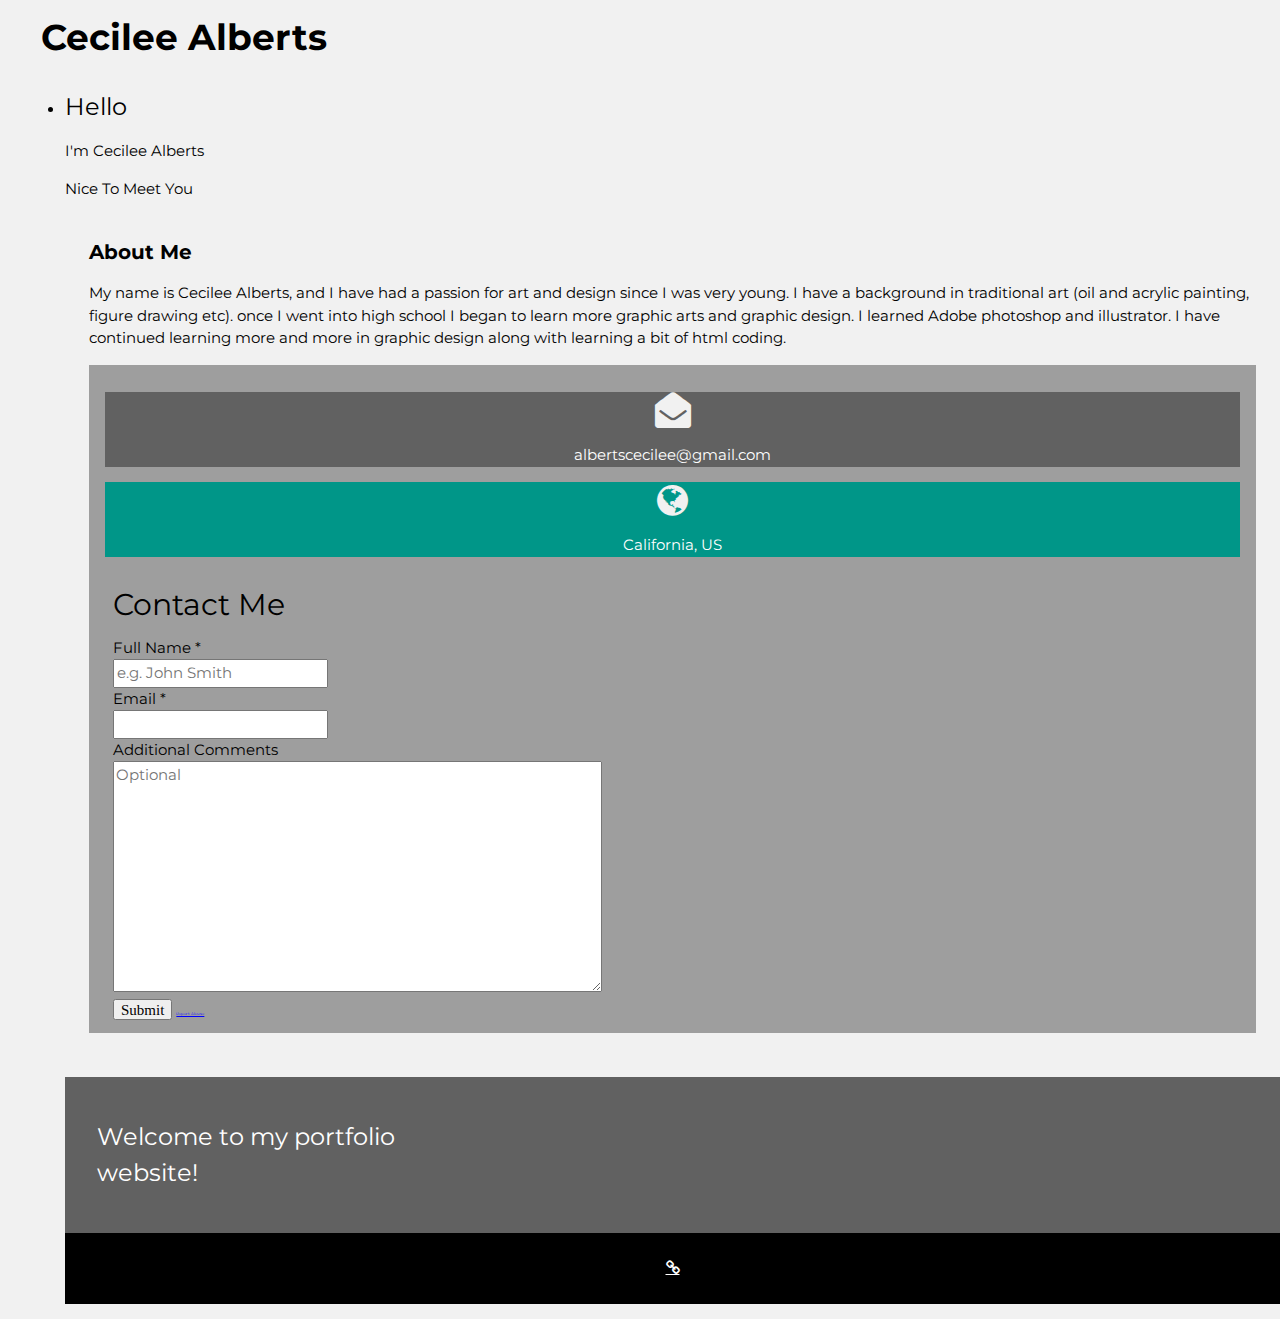
==== about-me.html @ e41213e2 "new idea" ====
<!DOCTYPE html>
<html>
<title>About Me</title>
<meta charset="UTF-8">
<meta name="viewport" content="width=device-width, initial-scale=1">
<link rel="stylesheet" href="https://www.w3schools.com/w3css/4/w3.css">
<link href="https://fonts.googleapis.com/css?family=Montserrat:600i" rel="stylesheet">
<link rel="stylesheet" href="https://cdnjs.cloudflare.com/ajax/libs/font-awesome/4.7.0/css/font-awesome.min.css">
<script src="bootstrap.js"></script>
<style>
body,h1,h2,h3,h4,h5,h6 {font-family:'Montserrat', sans-serif;}
</style>
<body class="w3-light-grey w3-content" style="max-width:1600px">
  <!-- Home page -->
<div class="m-scene" id="main">
  <div class="m-header scene_element scene_element--fadein">
  </div>
  <div class="m-page scene_element scene_element--fadeinup">
  </div>
</div>

<!-- !PAGE CONTENT! -->
<div class="w3-main" style="margin-left:25px">
  <!-- Header -->
  <header id="portfolio">
    <span class="w3-button w3-hide-large w3-xxlarge w3-hover-text-grey" onclick="w3_open()"><i class="fa fa-bars"></i></span>
    <div class="w3-container">
    <h1><b>Cecilee Alberts</b></h1>

    </div>
  </header>
  <!-- Images of Me -->
  <ul class="ch-grid">
<li>
  <div class="ch-item ch-img-1">
    <div class="ch-info">
      <h3>Hello</h3>
      <p>I'm Cecilee Alberts</p>
      <p> Nice To Meet You</a></p>
    </div>
  </div>
</li>

  <div class="w3-container w3-padding-large" style="margin-bottom:32px">
    <h4><b>About Me</b></h4>
    <p>My name is Cecilee Alberts, and I have had a passion for art and design since I was very young. I have a background in traditional art (oil and acrylic painting, figure drawing etc). once I went into high school I began to learn more graphic arts and graphic design.  I learned Adobe photoshop and illustrator. I have continued learning more and more in graphic design along with learning a bit of html coding.</p>
  <!-- Contact Section -->
  <div class="w3-container w3-padding-large w3-grey">
    <div class="w3-row-padding w3-center w3-padding-10" style="margin:0 -16px">
      <div class="w3-second w3-dark-grey">
        <p><i class="fa fa-envelope-open w3-xxlarge w3-text-light-grey"></i></p>
        <p>albertscecilee@gmail.com</p>
      </div>
      <div class="w3-second w3-teal">
        <p><i class="fa fa-globe w3-xxlarge w3-text-light-grey"></i></p>
        <p>California, US</p>
      </div>
    </div>
    <form id="form2" name="form2" class="" accept-charset="UTF-8" autocomplete="off" enctype="multipart/form-data" method="post" novalidate
          action="https://calberts4.wufoo.com/forms/mzydoae0enbft7/#public">

    <header id="header" class="">
    <h2 class="0">Contact Me</h2>
    <div class=""></div>
    </header>
    <label class="" id="title1" for="Field1">
    Full Name
    *
    </label>
    <div>
    <input id="Field1" name="Field1" type="text" class="" value="" maxlength="255" tabindex="1" onkeyup="" required placeholder="e.g. John Smith" />
    </div>
    <label class="" id="title2" for="Field2">
    Email
    *
    </label>
    <div>
    <input id="Field2" name="Field2" type="text" class="" value="" maxlength="255" tabindex="2" onkeyup=""       required placeholder="" />
    </div>
    <label class="" id="title4" for="Field4">
    Additional Comments
    </label>

    <div>
    <textarea id="Field4"
    name="Field4"
    class="field textarea medium"
    spellcheck="true"
    rows="10" cols="50"

    tabindex="3"
    onkeyup=""
    placeholder="Optional"
           ></textarea>

    </div>
    <div>

                        <input id="saveForm" name="saveForm" class="fa fa-paper-plane"
        type="submit" value="Submit"
     />
    <a href="https://master.wufoo.com/forms/m7p0x3/def/field1=calberts4.wufoo.com/forms/contact-me/"
    target="_blank"
    style="font-size:25% !important;visibility:visible !important;display:inline !important;
    background:none !important;border:none !important;color:blue !important;
    text-indent:0 !important;text-decoration:underline !important;position:static !important;
    margin:0 !important;padding:0 !important;overflow:none !important
    width:auto !important;height:auto !important;">Report Abuse</a>
    </div>

    <input type="hidden" id="idstamp" name="idstamp" value="ulTip/Mk3/8yUzjsWqxmBrkLUh0vHtAZ4lnDnHWR54Y=" />
    </form>


    </div><!--container-->
  </div>

  <!-- Footer -->
  <footer class="w3-container w3-padding-32 w3-dark-grey">
  <div class="w3-row-padding">
    <div class="w3-third">
      <h3>Welcome to my portfolio website!</h3>
  </footer>

  <div class="w3-black w3-center w3-padding-24"><a href="https://www.w3schools.com/w3css/default.asp" title="W3.CSS" target="_blank" class="fa fa-link"class="w3-hover-opacity"></a></div>

<!-- End page content -->
</div>

<script>
// Script to open and close sidebar
function w3_open() {
    document.getElementById("mySidebar").style.display = "block";
    document.getElementById("myOverlay").style.display = "block";
}

function w3_close() {
    document.getElementById("mySidebar").style.display = "none";
    document.getElementById("myOverlay").style.display = "none";
}
</script>

</body>
</html>
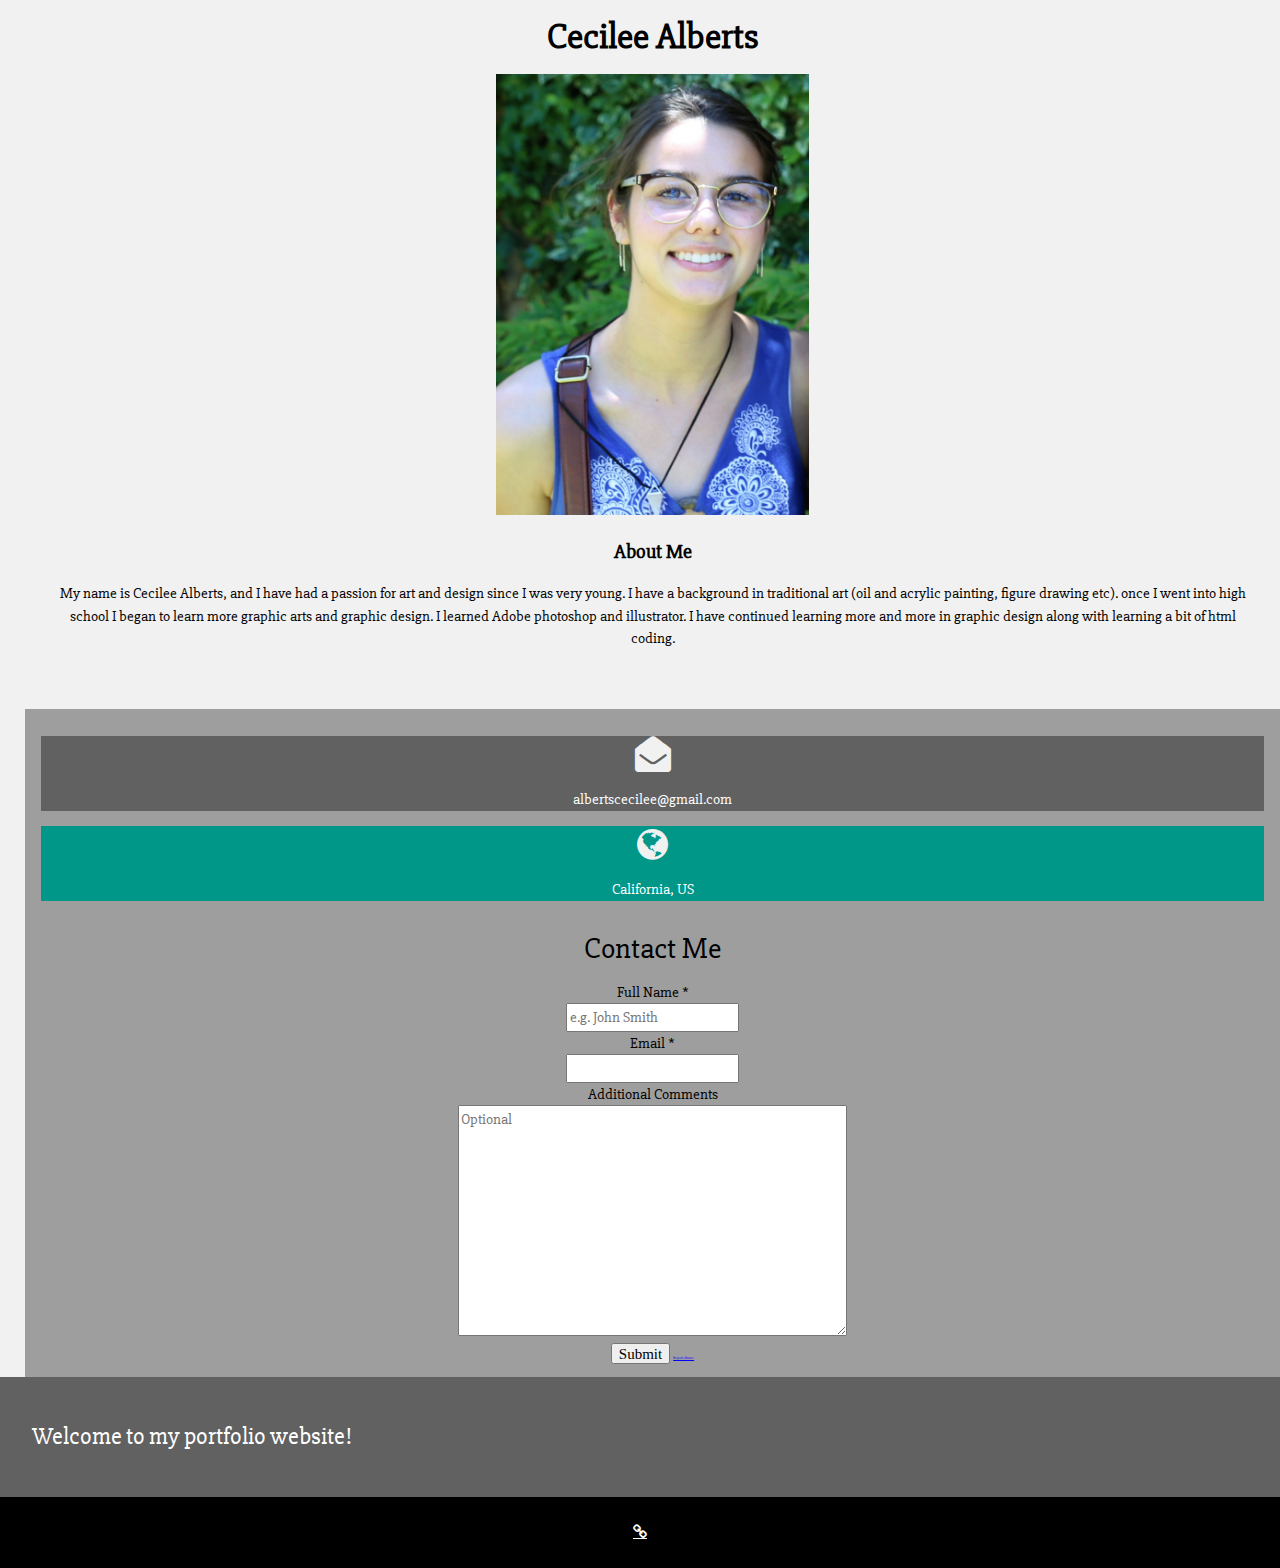
==== commit b7ec71d9: "updated files" ====
--- a/about-me.html
+++ b/about-me.html
@@ -4,11 +4,11 @@
 <meta charset="UTF-8">
 <meta name="viewport" content="width=device-width, initial-scale=1">
 <link rel="stylesheet" href="https://www.w3schools.com/w3css/4/w3.css">
-<link href="https://fonts.googleapis.com/css?family=Montserrat:600i" rel="stylesheet">
+<link href="https://fonts.googleapis.com/css?family=Slabo+27px" rel="stylesheet">
 <link rel="stylesheet" href="https://cdnjs.cloudflare.com/ajax/libs/font-awesome/4.7.0/css/font-awesome.min.css">
 <script src="bootstrap.js"></script>
 <style>
-body,h1,h2,h3,h4,h5,h6 {font-family:'Montserrat', sans-serif;}
+body,h1,h2,h3,h4,h5,h6 {font-family:'Slabo 27px', serif;}
 </style>
 <body class="w3-light-grey w3-content" style="max-width:1600px">
   <!-- Home page -->
@@ -22,7 +22,7 @@
 <!-- !PAGE CONTENT! -->
 <div class="w3-main" style="margin-left:25px">
   <!-- Header -->
-  <header id="portfolio">
+<center><header id="portfolio">
     <span class="w3-button w3-hide-large w3-xxlarge w3-hover-text-grey" onclick="w3_open()"><i class="fa fa-bars"></i></span>
     <div class="w3-container">
     <h1><b>Cecilee Alberts</b></h1>
@@ -30,20 +30,12 @@
     </div>
   </header>
   <!-- Images of Me -->
-  <ul class="ch-grid">
-<li>
-  <div class="ch-item ch-img-1">
-    <div class="ch-info">
-      <h3>Hello</h3>
-      <p>I'm Cecilee Alberts</p>
-      <p> Nice To Meet You</a></p>
-    </div>
-  </div>
-</li>
+<img src="images/cecilee.JPG"style="width:25%">
 
   <div class="w3-container w3-padding-large" style="margin-bottom:32px">
     <h4><b>About Me</b></h4>
     <p>My name is Cecilee Alberts, and I have had a passion for art and design since I was very young. I have a background in traditional art (oil and acrylic painting, figure drawing etc). once I went into high school I began to learn more graphic arts and graphic design.  I learned Adobe photoshop and illustrator. I have continued learning more and more in graphic design along with learning a bit of html coding.</p>
+  </center>
   <!-- Contact Section -->
   <div class="w3-container w3-padding-large w3-grey">
     <div class="w3-row-padding w3-center w3-padding-10" style="margin:0 -16px">
@@ -59,7 +51,7 @@
     <form id="form2" name="form2" class="" accept-charset="UTF-8" autocomplete="off" enctype="multipart/form-data" method="post" novalidate
           action="https://calberts4.wufoo.com/forms/mzydoae0enbft7/#public">
 
-    <header id="header" class="">
+    <center><header id="header" class="">
     <h2 class="0">Contact Me</h2>
     <div class=""></div>
     </header>
@@ -113,7 +105,7 @@
 
 
     </div><!--container-->
-  </div>
+  </div></center>
 
   <!-- Footer -->
   <footer class="w3-container w3-padding-32 w3-dark-grey">
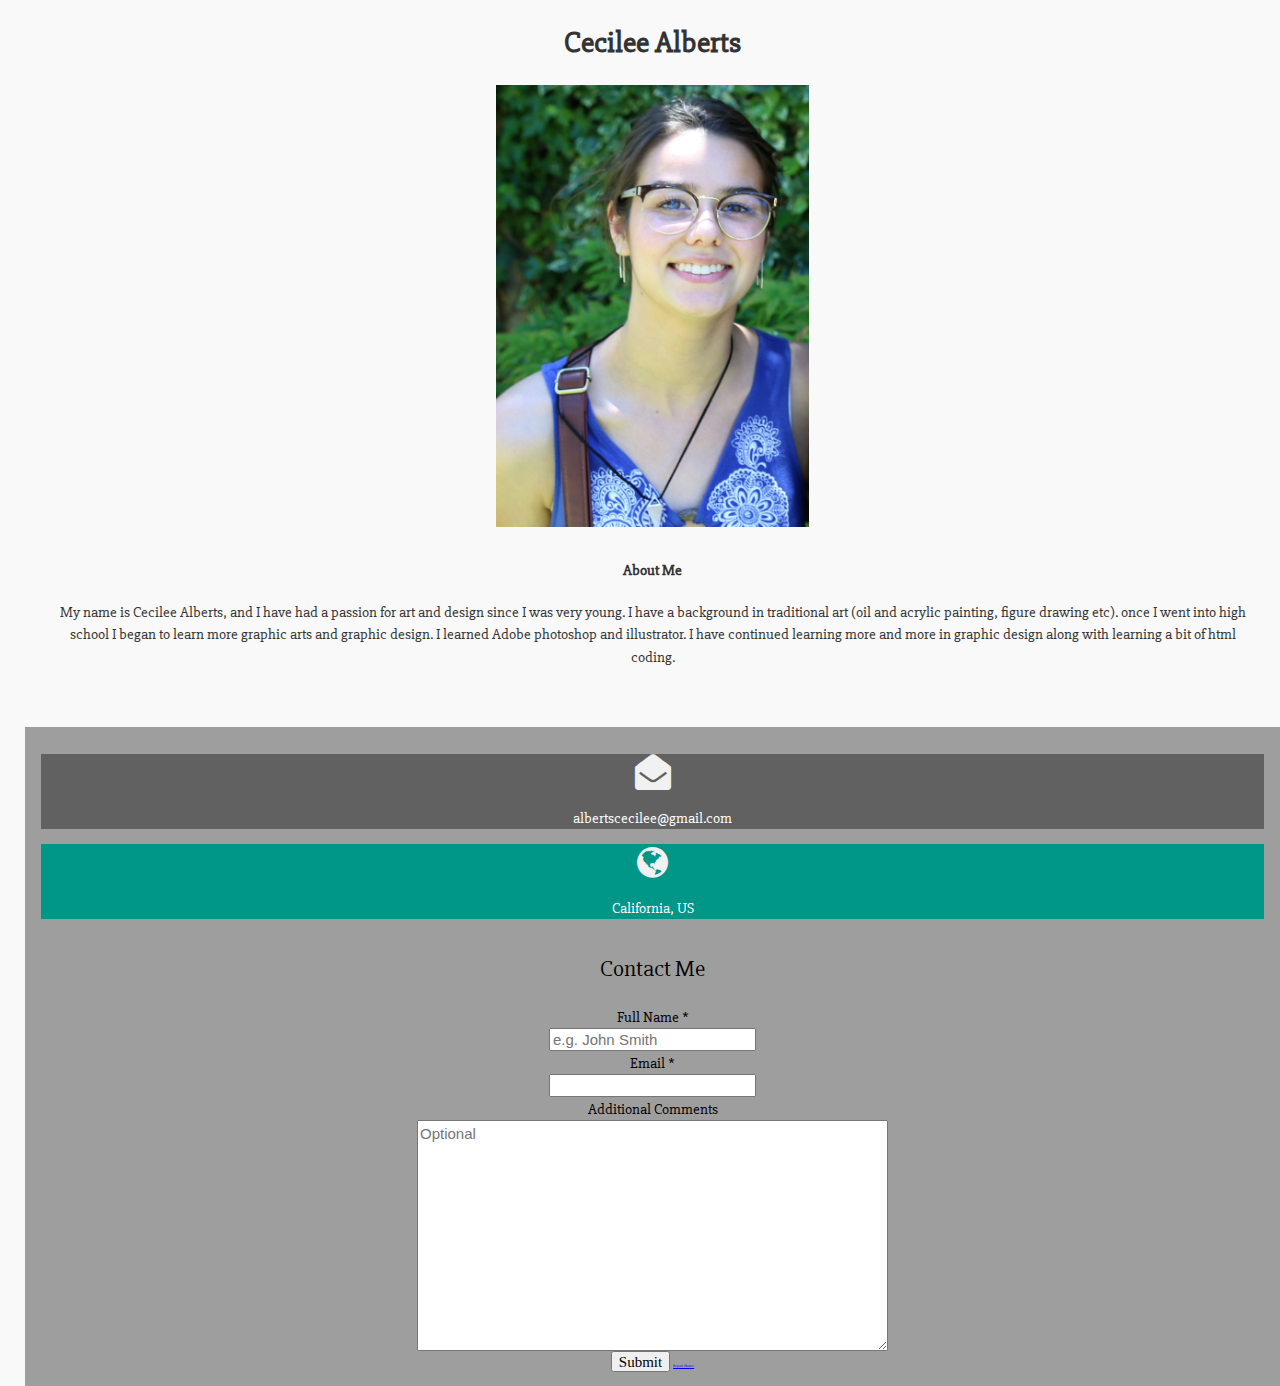
==== commit 4473608c: "Add files via upload" ====
--- a/about-me.html
+++ b/about-me.html
@@ -6,11 +6,13 @@
 <link rel="stylesheet" href="https://www.w3schools.com/w3css/4/w3.css">
 <link href="https://fonts.googleapis.com/css?family=Slabo+27px" rel="stylesheet">
 <link rel="stylesheet" href="https://cdnjs.cloudflare.com/ajax/libs/font-awesome/4.7.0/css/font-awesome.min.css">
+<link  rel="stylesheet" href="demo.css">
+<link  rel="stylesheet" href="style3.css">
 <script src="bootstrap.js"></script>
+<script src="modernizr.custom.79639.js"></script>
 <style>
 body,h1,h2,h3,h4,h5,h6 {font-family:'Slabo 27px', serif;}
 </style>
-<body class="w3-light-grey w3-content" style="max-width:1600px">
   <!-- Home page -->
 <div class="m-scene" id="main">
   <div class="m-header scene_element scene_element--fadein">
@@ -23,10 +25,9 @@
 <div class="w3-main" style="margin-left:25px">
   <!-- Header -->
 <center><header id="portfolio">
-    <span class="w3-button w3-hide-large w3-xxlarge w3-hover-text-grey" onclick="w3_open()"><i class="fa fa-bars"></i></span>
     <div class="w3-container">
     <h1><b>Cecilee Alberts</b></h1>
-
+  
     </div>
   </header>
   <!-- Images of Me -->
@@ -108,29 +109,3 @@
   </div></center>
 
   <!-- Footer -->
-  <footer class="w3-container w3-padding-32 w3-dark-grey">
-  <div class="w3-row-padding">
-    <div class="w3-third">
-      <h3>Welcome to my portfolio website!</h3>
-  </footer>
-
-  <div class="w3-black w3-center w3-padding-24"><a href="https://www.w3schools.com/w3css/default.asp" title="W3.CSS" target="_blank" class="fa fa-link"class="w3-hover-opacity"></a></div>
-
-<!-- End page content -->
-</div>
-
-<script>
-// Script to open and close sidebar
-function w3_open() {
-    document.getElementById("mySidebar").style.display = "block";
-    document.getElementById("myOverlay").style.display = "block";
-}
-
-function w3_close() {
-    document.getElementById("mySidebar").style.display = "none";
-    document.getElementById("myOverlay").style.display = "none";
-}
-</script>
-
-</body>
-</html>
--- a/demo.css
+++ b/demo.css
@@ -0,0 +1,142 @@
+@import url('normalize.css');
+
+/* General Demo Style */
+body{
+	font-family: Cambria, Georgia, serif;
+	background: #f9f9f9 url(../images/bg.jpg);
+	font-weight: 300;
+	font-size: 15px;
+	color: #333;
+	-webkit-font-smoothing: antialiased;
+	overflow-y: scroll;
+	overflow-x: hidden;
+}
+a{
+	color: #555;
+	text-decoration: none;
+}
+.container{
+	width: 100%;
+	position: relative;
+}
+.clr{
+	clear: both;
+	padding: 0;
+	height: 0;
+	margin: 0;
+}
+.main{
+	width: 90%;
+	margin: 0 auto;
+	position: relative;
+}
+.container > header{
+	margin: 10px;
+	padding: 20px 10px 10px 10px;
+	position: relative;
+	display: block;
+	text-shadow: 1px 1px 1px rgba(0,0,0,0.2);
+    text-align: center;
+}
+.container > header h1{
+	font-size: 32px;
+	line-height: 32px;
+	margin: 0;
+	position: relative;
+	font-weight: 300;
+	color: #777;
+	text-shadow: 1px 1px 1px rgba(255,255,255,0.7);
+}
+.container > header h2{
+	font-size: 14px;
+	font-weight: 300;
+	font-style: italic;
+	margin: 0;
+	padding: 15px 0 5px 0;
+	color: #888;
+	text-shadow: 1px 1px 1px rgba(255,255,255,0.9);
+}
+/* Header Style */
+.codrops-top{
+	line-height: 24px;
+	font-size: 11px;
+	background: #fff;
+	background: rgba(255, 255, 255, 0.6);
+	text-transform: uppercase;
+	z-index: 9999;
+	position: relative;
+	box-shadow: 1px 0px 2px rgba(0,0,0,0.1);
+}
+.codrops-top a{
+	padding: 0px 10px;
+	letter-spacing: 1px;
+	color: #333;
+	display: inline-block;
+}
+.codrops-top a:hover{
+	background: rgba(255,255,255,0.3);
+}
+.codrops-top span.right{
+	float: right;
+}
+.codrops-top span.right a{
+	float: left;
+	display: block;
+}
+/* Demo Buttons Style */
+.codrops-demos{
+    text-align:center;
+	display: block;
+	line-height: 30px;
+	padding: 5px 0px;
+}
+.codrops-demos a{
+    display: inline-block;
+	font-style: italic;
+	margin: 0px 4px;
+	padding: 0px 6px;
+	color: #aaa;
+	line-height: 20px;	
+	font-size: 13px;
+	text-shadow: 1px 1px 1px #fff;
+	border: 1px solid #fff;
+	background: #ffffff; /* Old browsers */
+	background: -moz-linear-gradient(top, #ffffff 0%, #f6f6f6 47%, #ededed 100%); /* FF3.6+ */
+	background: -webkit-gradient(linear, left top, left bottom, color-stop(0%,#ffffff), color-stop(47%,#f6f6f6), color-stop(100%,#ededed)); /* Chrome,Safari4+ */
+	background: -webkit-linear-gradient(top, #ffffff 0%,#f6f6f6 47%,#ededed 100%); /* Chrome10+,Safari5.1+ */
+	background: -o-linear-gradient(top, #ffffff 0%,#f6f6f6 47%,#ededed 100%); /* Opera 11.10+ */
+	background: -ms-linear-gradient(top, #ffffff 0%,#f6f6f6 47%,#ededed 100%); /* IE10+ */
+	background: linear-gradient(top, #ffffff 0%,#f6f6f6 47%,#ededed 100%); /* W3C */
+	filter: progid:DXImageTransform.Microsoft.gradient( startColorstr='#ffffff', endColorstr='#ededed',GradientType=0 ); /* IE6-9 */
+	box-shadow: 0 1px 1px rgba(0, 0, 0, 0.1);
+}
+.codrops-demos a:hover{
+	color: #333;
+	background: #fff;
+}
+.codrops-demos a:active{
+	background: #fff;
+}
+.codrops-demos a.current-demo,
+.codrops-demos a.current-demo:hover{
+	background: #f0f0f0;
+	border-color: #d9d9d9;
+	color: #aaa;
+	box-shadow: 0 1px 1px rgba(255,255,255,0.7);
+	filter: progid:DXImageTransform.Microsoft.gradient( startColorstr='#f6f6f6', endColorstr='#f6f6f6',GradientType=0 ); /* IE6-9 */
+}
+
+.support-note span{
+	color: #ac375d;
+	font-size: 16px;
+	display: none;
+	font-weight: bold;
+	text-align: center;
+	padding: 5px 0;
+}
+.no-cssanimations .support-note span.no-cssanimations,
+.no-csstransforms .support-note span.no-csstransforms,
+.no-csstransforms3d .support-note span.no-csstransforms3d,
+.no-csstransitions .support-note span.no-csstransitions{
+	display: block;
+}--- a/style3.css
+++ b/style3.css
@@ -0,0 +1,161 @@
+.ch-item {
+	width: 100%;
+	height: 100%;
+	border-radius: 50%;
+	position: relative;
+	cursor: default;
+	box-shadow: 0 1px 3px rgba(0,0,0,0.2);
+}
+
+.ch-thumb {
+	width: 100%;
+	height: 100%;
+	border-radius: 50%;
+	overflow: hidden;
+	position: absolute;
+	box-shadow: inset 0 0 0 15px rgba(255,255,255, 0.5);
+
+	-webkit-transform-origin: 95% 40%;
+	-moz-transform-origin: 95% 40%;
+	-o-transform-origin: 95% 40%;
+	-ms-transform-origin: 95% 40%;
+	transform-origin: 95% 40%;
+
+	-webkit-transition: all 0.3s ease-in-out;
+	-moz-transition: all 0.3s ease-in-out;
+	-o-transition: all 0.3s ease-in-out;
+	-ms-transition: all 0.3s ease-in-out;
+	transition: all 0.3s ease-in-out;
+}
+
+.ch-thumb:after {
+	content: '';
+	width: 8px;
+	height: 8px;
+	position: absolute;
+	border-radius: 50%;
+	top: 40%;
+	left: 95%;
+	margin: -4px 0 0 -4px;
+	background: rgb(14,14,14);
+	background: -moz-radial-gradient(center, ellipse cover, rgba(14,14,14,1) 0%, rgba(125,126,125,1) 100%);
+	background: -webkit-gradient(radial, center center, 0px, center center, 100%, color-stop(0%,rgba(14,14,14,1)), color-stop(100%,rgba(125,126,125,1)));
+	background: -webkit-radial-gradient(center, ellipse cover, rgba(14,14,14,1) 0%,rgba(125,126,125,1) 100%);
+	background: -o-radial-gradient(center, ellipse cover, rgba(14,14,14,1) 0%,rgba(125,126,125,1) 100%);
+	background: -ms-radial-gradient(center, ellipse cover, rgba(14,14,14,1) 0%,rgba(125,126,125,1) 100%);
+	background: radial-gradient(ellipse at center, rgba(14,14,14,1) 0%,rgba(125,126,125,1) 100%);
+	box-shadow: 0 0 1px rgba(255,255,255,0.9);
+}
+
+.ch-img-1 {
+	background-image: url(/images/paint-spatter-pink.jpg);
+	z-index: 12;
+}
+
+.ch-img-2 {
+	background-image: url(/images/paint-spatter-blue.jpg);
+	z-index: 11;
+}
+
+
+.ch-info {
+	position: absolute;
+	width: 100%;
+	height: 100%;
+	border-radius: 50%;
+	overflow: hidden;
+	background: #000 url(/images/noise.png);
+	box-shadow: inset 0 0 0 5px rgba(0,0,0,0.05);
+}
+
+.ch-info h3 {
+	color: #fff;
+	text-transform: uppercase;
+	position: relative;
+	letter-spacing: 2px;
+	font-size: 18px;
+	margin: 0 60px;
+	padding: 22px 0 0 0;
+	height: 85px;
+	font-family: 'Slabo 27px', serif;
+	text-shadow:
+		0 0 1px #fff,
+		0 1px 2px rgba(0,0,0,0.3);
+}
+
+.ch-info p {
+	color: #fff;
+	padding: 10px 5px;
+	font-family: 'Slabo 27px', serif;
+	margin: 0 30px;
+	font-size: 12px;
+	border-top: 1px solid rgba(255,255,255,0.5);
+}
+
+.ch-info p a {
+	display: block;
+	color: #333;
+	width: 80px;
+	height: 80px;
+	background: rgba(255,255,255,0.3);
+	border-radius: 50%;
+	color: #fff;
+	font-style: normal;
+	font-weight: 700;
+	text-transform: uppercase;
+	font-size: 9px;
+	letter-spacing: 1px;
+	padding-top: 24px;
+	margin: 7px auto 0;
+	font-family: 'Slabo 27px', serif;
+	opacity: 0;
+
+	-webkit-transition:
+		-webkit-transform 0.3s ease-in-out 0.2s,
+		opacity 0.3s ease-in-out 0.2s,
+		background 0.2s linear 0s;
+	-moz-transition:
+		-moz-transform 0.3s ease-in-out 0.2s,
+		opacity 0.3s ease-in-out 0.2s,
+		background 0.2s linear 0s;
+	-o-transition:
+		-o-transform 0.3s ease-in-out 0.2s,
+		opacity 0.3s ease-in-out 0.2s,
+		background 0.2s linear 0s;
+	-ms-transition:
+		-ms-transform 0.3s ease-in-out 0.2s,
+		opacity 0.3s ease-in-out 0.2s,
+		background 0.2s linear 0s;
+	transition:
+		transform 0.3s ease-in-out 0.2s,
+		opacity 0.3s ease-in-out 0.2s,
+		background 0.2s linear 0s;
+
+	-webkit-transform: translateX(60px) rotate(90deg);
+	-moz-transform: translateX(60px) rotate(90deg);
+	-o-transform: translateX(60px) rotate(90deg);
+	-ms-transform: translateX(60px) rotate(90deg);
+	transform: translateX(60px) rotate(90deg);
+
+	-webkit-backface-visibility: hidden;
+}
+
+.ch-info p a:hover {
+	background: rgba(255,255,255,0.5);
+}
+.ch-item:hover .ch-thumb {
+	box-shadow: inset 0 0 0 15px rgba(255,255,255, 0.5), 0 1px 3px rgba(0,0,0,0.2);
+	-webkit-transform: rotate(-110deg);
+	-moz-transform: rotate(-110deg);
+	-o-transform: rotate(-110deg);
+	-ms-transform: rotate(-110deg);
+	transform: rotate(-110deg);
+}
+.ch-item:hover .ch-info p a{
+	opacity: 1;
+	-webkit-transform: translateX(0px) rotate(0deg);
+	-moz-transform: translateX(0px) rotate(0deg);
+	-o-transform: translateX(0px) rotate(0deg);
+	-ms-transform: translateX(0px) rotate(0deg);
+	transform: translateX(0px) rotate(0deg);
+}
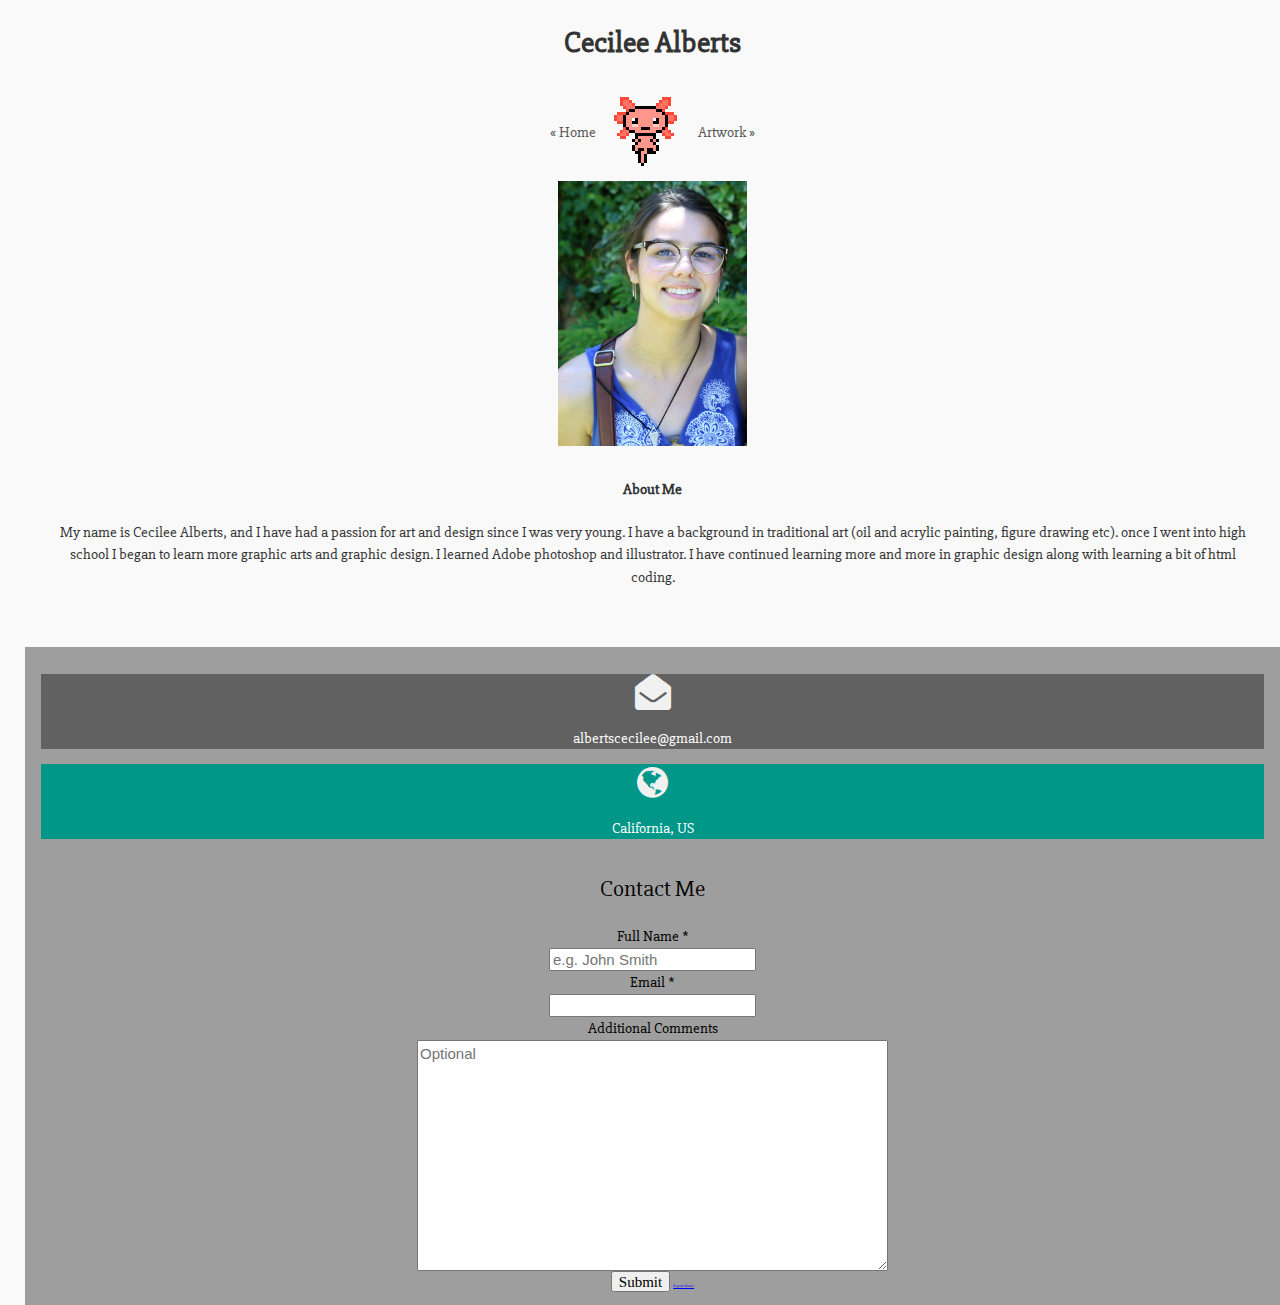
==== commit cb755135: "Add files via upload" ====
--- a/about-me.html
+++ b/about-me.html
@@ -8,7 +8,9 @@
 <link rel="stylesheet" href="https://cdnjs.cloudflare.com/ajax/libs/font-awesome/4.7.0/css/font-awesome.min.css">
 <link  rel="stylesheet" href="demo.css">
 <link  rel="stylesheet" href="style3.css">
+<link rel="stylesheet" type="text/css" href="robot.css">
 <script src="bootstrap.js"></script>
+<script src="javascript.js"></script>
 <script src="modernizr.custom.79639.js"></script>
 <style>
 body,h1,h2,h3,h4,h5,h6 {font-family:'Slabo 27px', serif;}
@@ -27,11 +29,11 @@
 <center><header id="portfolio">
     <div class="w3-container">
     <h1><b>Cecilee Alberts</b></h1>
-  
-    </div>
+    <center><a href="index.html" class="previous">&laquo; Home</a>
+    <!--<div class="robot"></div>--><IMG SRC="pinky2.gif"><a href="art.html" class="next"> Artwork &raquo;</a></center>
   </header>
   <!-- Images of Me -->
-<img src="images/cecilee.JPG"style="width:25%">
+<center><img src="images/cecilee.JPG"style="width:15%">
 
   <div class="w3-container w3-padding-large" style="margin-bottom:32px">
     <h4><b>About Me</b></h4>
--- a/robot.css
+++ b/robot.css
@@ -0,0 +1,37 @@
+.robot { border: solid red 5px;
+  z-index: 100;
+   width: 96px;
+   height: 96px;
+   background-image:"picky.png";
+
+   -webkit-animation: play 2s steps(4) infinite;
+      -moz-animation: play 2s steps(4) infinite;
+       -ms-animation: play 2s steps(4) infinite;
+        -o-animation: play 2s steps(4) infinite;
+           animation: play 2s steps(4) infinite;
+}
+
+@-webkit-keyframes play {
+  from { background-position:    0px; }
+    to { background-position: -96px; }
+}
+
+@-moz-keyframes play {
+  from { background-position:    0px; }
+    to { background-position: -500px; }
+}
+
+@-ms-keyframes play {
+  from { background-position:    0px; }
+    to { background-position: -500px; }
+}
+
+@-o-keyframes play {
+  from { background-position:    0px; }
+    to { background-position: -500px; }
+}
+
+@keyframes play {
+  from { background-position:    0px; }
+    to { background-position: -384px; }
+}
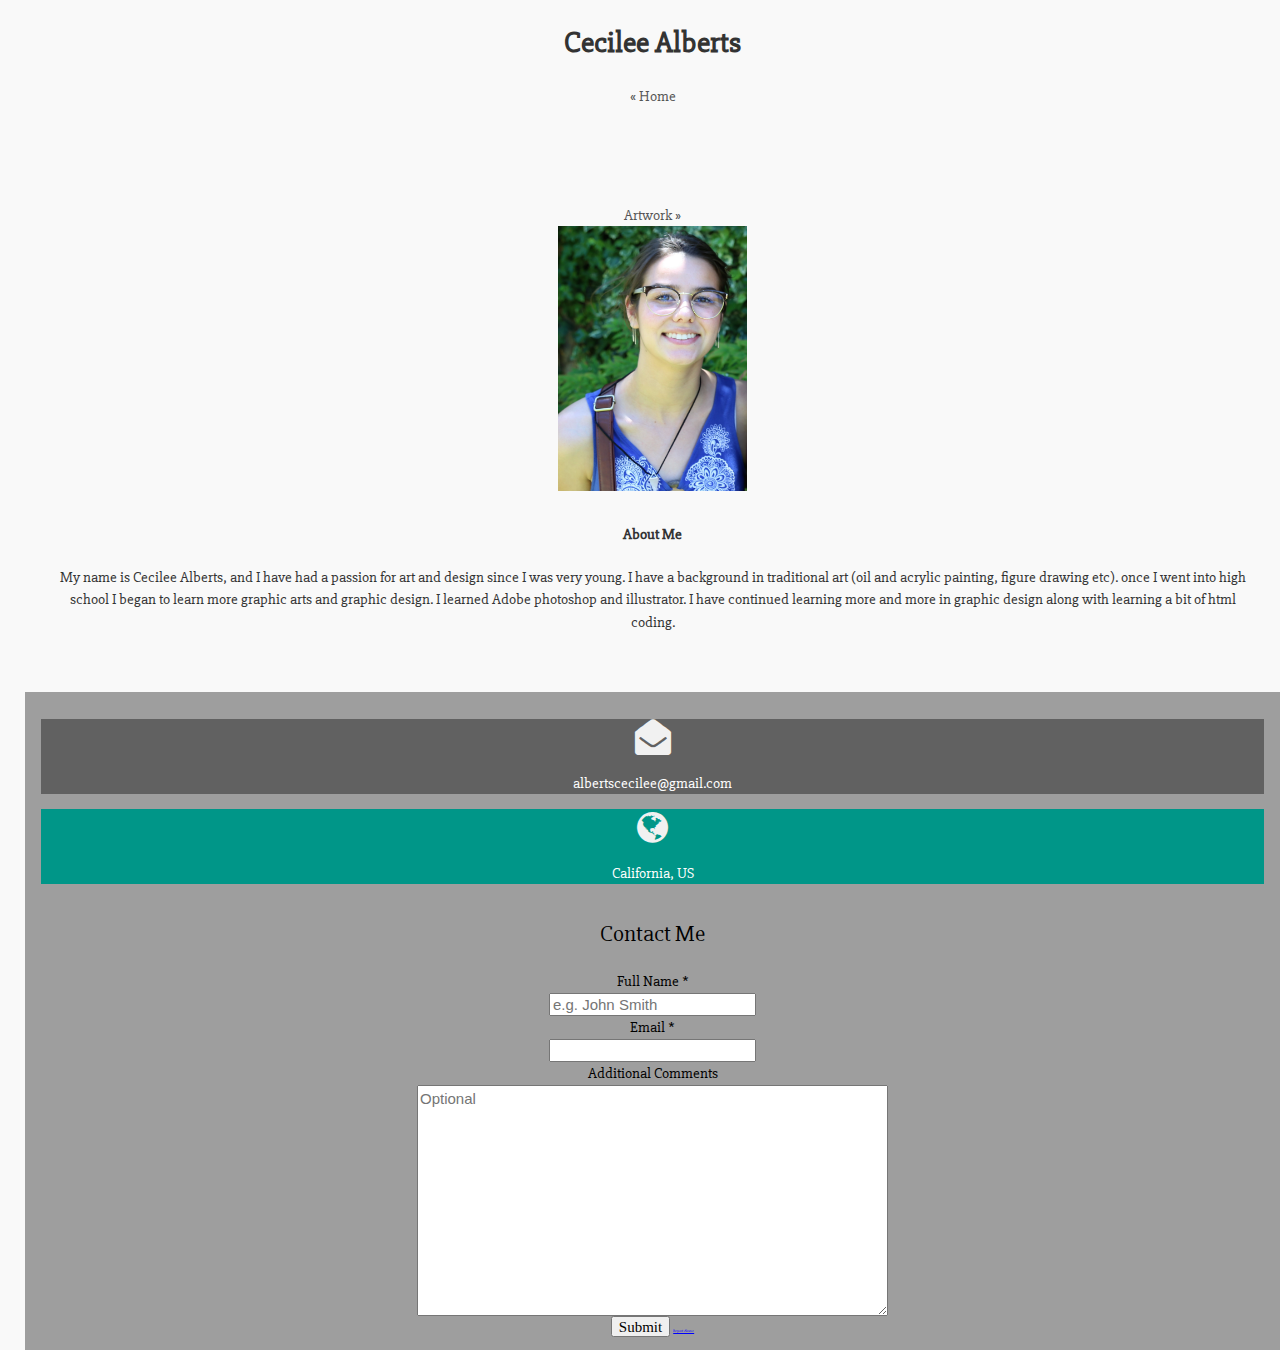
==== commit 6cc465a5: "Add files via upload" ====
--- a/about-me.html
+++ b/about-me.html
@@ -30,7 +30,8 @@
     <div class="w3-container">
     <h1><b>Cecilee Alberts</b></h1>
     <center><a href="index.html" class="previous">&laquo; Home</a>
-    <!--<div class="robot"></div>--><IMG SRC="pinky2.gif"><a href="art.html" class="next"> Artwork &raquo;</a></center>
+    <div class="robot"></div><!--<IMG SRC="pinky2.gif">-->
+      <a href="art.html" class="next"> Artwork &raquo;</a></center>
   </header>
   <!-- Images of Me -->
 <center><img src="images/cecilee.JPG"style="width:15%">
--- a/robot.css
+++ b/robot.css
@@ -1,19 +1,19 @@
-.robot { border: solid red 5px;
+.robot {
   z-index: 100;
    width: 96px;
    height: 96px;
-   background-image:"picky.png";
+   background-image:url("pink.png");
 
-   -webkit-animation: play 2s steps(4) infinite;
-      -moz-animation: play 2s steps(4) infinite;
-       -ms-animation: play 2s steps(4) infinite;
-        -o-animation: play 2s steps(4) infinite;
-           animation: play 2s steps(4) infinite;
+   -webkit-animation: play 4s steps(10) infinite;
+      -moz-animation: play 4s steps(10) infinite;
+       -ms-animation: play 4s steps(10) infinite;
+        -o-animation: play 4s steps(10) infinite;
+           animation: play 4s steps(10) infinite;
 }
 
 @-webkit-keyframes play {
   from { background-position:    0px; }
-    to { background-position: -96px; }
+    to { background-position: -960px; }
 }
 
 @-moz-keyframes play {
@@ -33,5 +33,5 @@
 
 @keyframes play {
   from { background-position:    0px; }
-    to { background-position: -384px; }
+    to { background-position: -960px; }
 }
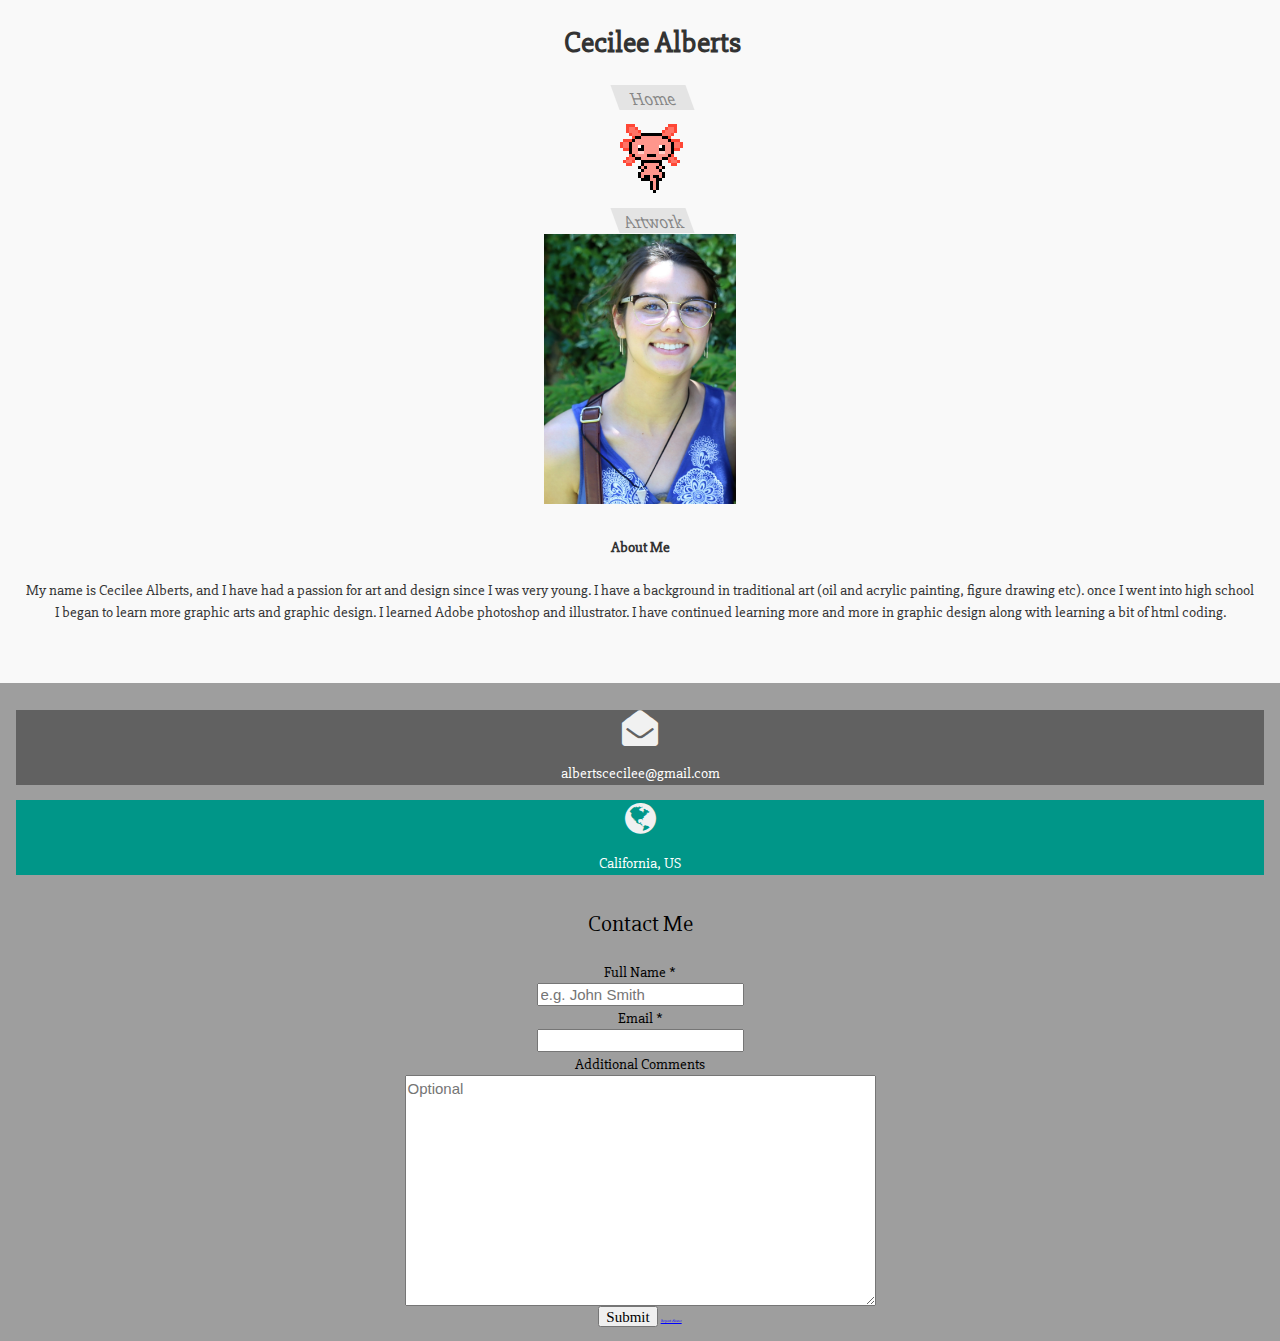
==== commit cbad922c: "Add files via upload" ====
--- a/about-me.html
+++ b/about-me.html
@@ -15,23 +15,42 @@
 <style>
 body,h1,h2,h3,h4,h5,h6 {font-family:'Slabo 27px', serif;}
 </style>
-  <!-- Home page -->
-<div class="m-scene" id="main">
-  <div class="m-header scene_element scene_element--fadein">
-  </div>
-  <div class="m-page scene_element scene_element--fadeinup">
-  </div>
-</div>
+<style>
+.element {
+  z-index: 100;
+  display: inline-block;
+  background-color: #DCDCDC;
+  height: 25px;
+  width: 75px;
+  font-size: 1px;
+  padding: 1px;
+  color: white;
+  margin-right: 5px;
+  margin-left: 5px;
+  animation: skew 2s infinite;
+  transform: skew(20deg);
+  animation-direction: alternate;
+  opacity: .7;
+}
 
+@keyframes skew {
+  0% {
+    transform: skewX(20deg);
+  }
+  100% {
+    transform: skewX(-20deg);
+  }
+}
+</style>
 <!-- !PAGE CONTENT! -->
 <div class="w3-main" style="margin-left:25px">
   <!-- Header -->
 <center><header id="portfolio">
     <div class="w3-container">
     <h1><b>Cecilee Alberts</b></h1>
-    <center><a href="index.html" class="previous">&laquo; Home</a>
+    <div class="element"><center><a href="index.html"><font size="+1">Home</font></a></div>
     <div class="robot"></div><!--<IMG SRC="pinky2.gif">-->
-      <a href="art.html" class="next"> Artwork &raquo;</a></center>
+      <div class="element"><a href="art.html"><font size="+1">Artwork</font></a></center></div>
   </header>
   <!-- Images of Me -->
 <center><img src="images/cecilee.JPG"style="width:15%">
--- a/style3.css
+++ b/style3.css
@@ -48,12 +48,12 @@
 }
 
 .ch-img-1 {
-	background-image: url(/images/paint-spatter-pink.jpg);
+	background-image: url(images/paint-spatter-pink.jpg);
 	z-index: 12;
 }
 
 .ch-img-2 {
-	background-image: url(/images/paint-spatter-blue.jpg);
+	background-image: url(images/paint-spatter-blue.jpg);
 	z-index: 11;
 }
 
